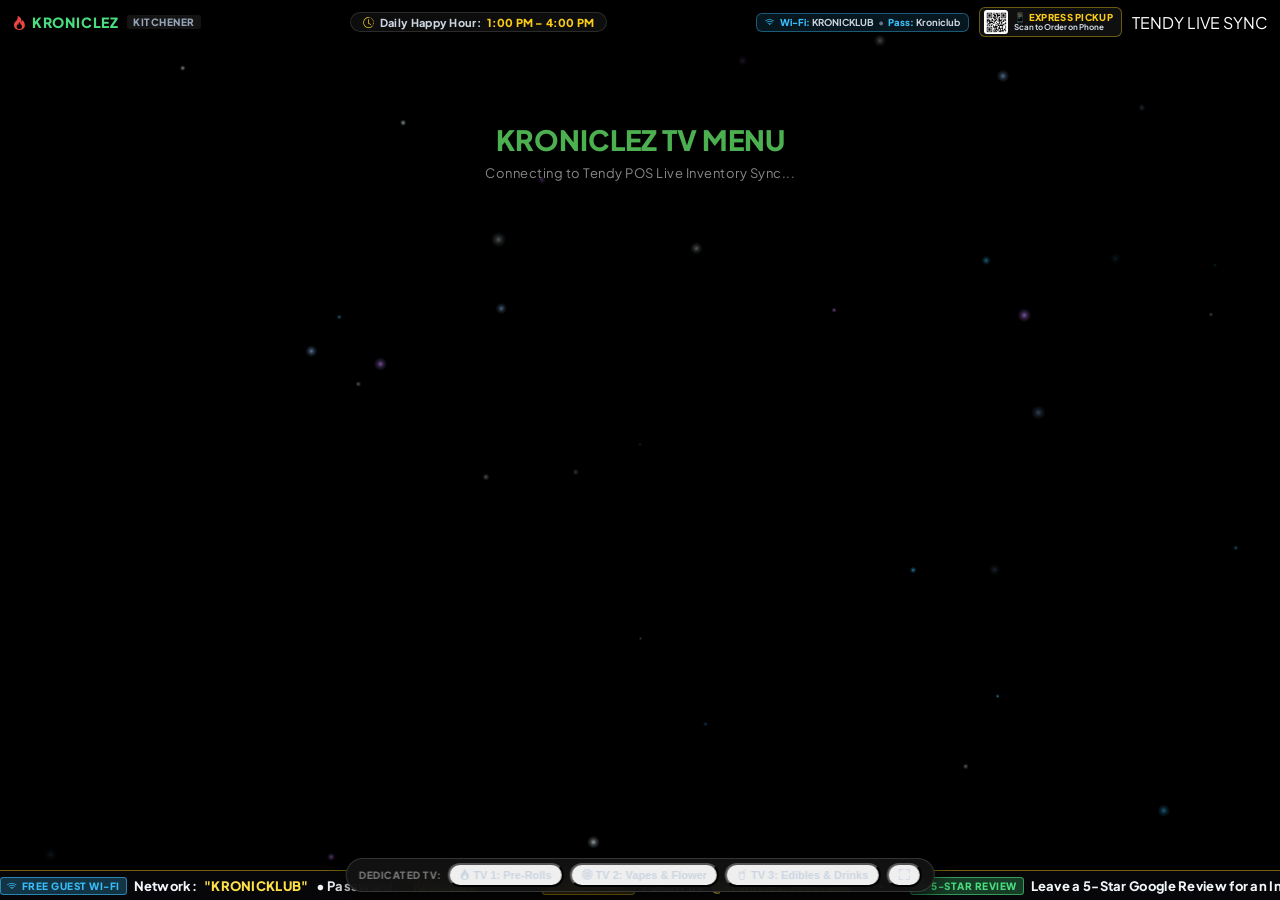
==== static/index.html @ ce606f5e "Revert "Remove continuous live footer ticker from all TV menus and adjust body padding" This reverts" ====
<!DOCTYPE html>
<html lang="en">
<head>
    <meta charset="UTF-8">
    <meta name="viewport" content="width=device-width, initial-scale=1.0, maximum-scale=1.0, user-scalable=no">
    <title>Kroniclez Live Digital TV Menu Board</title>
    
    <!-- High Performance Google Fonts -->
    <link rel="preconnect" href="https://fonts.googleapis.com">
    <link rel="preconnect" href="https://fonts.gstatic.com" crossorigin>
    <link href="https://fonts.googleapis.com/css2?family=Plus+Jakarta+Sans:wght@500;600;700;800;900&family=JetBrains+Mono:wght@600;700;800&display=swap" rel="stylesheet">
    <link href="https://cdn.jsdelivr.net/npm/bootstrap-icons@1.13.1/font/bootstrap-icons.min.css" rel="stylesheet">
    
    <link rel="stylesheet" href="/static/tv_menu.css?v=50">
</head>
<body>
    <!-- Ambient Luxury Floating Particles Canvas Background -->
    <canvas id="ambientCanvas" class="ambient-canvas"></canvas>

    <!-- TV Top Header Bar (Branding, Dynamic Happy Hour, QR Code, Sync Status) -->
    <header class="tv-top-header">
        <div class="brand-block">
            <div class="brand-title"><i class="bi bi-fire" style="color:#ef4444;"></i> KRONICLEZ</div>
            <div class="brand-loc">KITCHENER</div>
        </div>

        <!-- Dynamic Happy Hour Banner -->
        <div id="happyHourBanner" class="happy-hour-pill idle">
            <i class="bi bi-clock-history" style="color:#facc15;"></i> Daily Happy Hour: <strong>1:00 PM – 4:00 PM</strong>
        </div>

        <div class="header-right-deck">
            <!-- Free Store Wi-Fi Pill -->
            <div class="wifi-pill" title="Guest Wi-Fi: KRONICKLUB | Pass: Kroniclub">
                <i class="bi bi-wifi" style="color:#38bdf8;"></i>
                <span><strong>Wi-Fi:</strong> KRONICKLUB <span style="color:#64748b; margin: 0 2px;">•</span> <strong>Pass:</strong> Kroniclub</span>
            </div>

            <!-- Express Pickup Mobile QR Code -->
            <div class="qr-header-card">
                <img src="/static/qr_code.svg" class="qr-img" alt="Scan to Order">
                <div class="qr-text">
                    <span class="qr-title">📱 EXPRESS PICKUP</span>
                    <span class="qr-sub">Scan to Order on Phone</span>
                </div>
            </div>

            <!-- TV Live Sync Status -->
            <div class="tv-sync-status" style="position:static;">
                <span class="pulse-dot"></span>
                <span id="tv-sync-time">TENDY LIVE SYNC</span>
            </div>
        </div>
    </header>

    <!-- Main Dynamic TV Menu Mount -->
    <main id="menuMount">
        <div style="text-align: center; padding: 80px 20px; color: #888; font-family: 'Plus Jakarta Sans', sans-serif;">
            <div style="font-size: 28px; font-weight: 800; color: #4CAF50; margin-bottom: 8px;">KRONICLEZ TV MENU</div>
            <div style="font-size: 13px; letter-spacing: 0.5px;">Connecting to Tendy POS Live Inventory Sync...</div>
        </div>
    </main>

    <!-- Floating TV Navigation Dock (Auto-hides on idle) -->
    <nav id="floatingNav" class="tv-floating-nav">
        <span style="font-size: 10px; font-weight: 900; color: #777; letter-spacing: 0.5px;">DEDICATED TV:</span>
        <button type="button" id="nav-btn-screen1" class="nav-link-btn" onclick="switchScreen(1)">
            <i class="bi bi-fire"></i> TV 1: Pre-Rolls
        </button>
        <button type="button" id="nav-btn-screen2" class="nav-link-btn" onclick="switchScreen(2)">
            <i class="bi bi-flower1"></i> TV 2: Vapes & Flower
        </button>
        <button type="button" id="nav-btn-screen3" class="nav-link-btn" onclick="switchScreen(3)">
            <i class="bi bi-cup-straw"></i> TV 3: Edibles & Drinks
        </button>
        <button type="button" class="nav-link-btn" onclick="toggleFullscreen()" title="Toggle Fullscreen (F)">
            <i class="bi bi-fullscreen"></i>
        </button>
    </nav>

    <!-- Continuous Live Footer Ticker -->
    <footer class="tv-ticker-bar">
        <div class="ticker-track">
            <div class="ticker-content">
                <span class="ticker-item"><span class="ticker-badge cyan"><i class="bi bi-wifi"></i> FREE GUEST WI-FI</span> Network: <strong>"KRONICKLUB"</strong> • Password: <strong>"Kroniclub"</strong></span>
                <span class="ticker-dot">✦</span>
                <span class="ticker-item"><span class="ticker-badge gold"><i class="bi bi-instagram"></i> INSTAGRAM</span> Follow us <strong>@kroniclez.seabrook</strong></span>
                <span class="ticker-dot">✦</span>
                <span class="ticker-item"><span class="ticker-badge green"><i class="bi bi-star-fill"></i> 5-STAR REVIEW</span> Leave a 5-Star Google Review for an Instant Discount!</span>
                <span class="ticker-dot">✦</span>
                <span class="ticker-item"><span class="ticker-badge red"><i class="bi bi-fire"></i> FEATURED DEALS</span> Check out today's ⭐ FEATURED specials on screen!</span>
                <span class="ticker-dot">✦</span>
                <span class="ticker-item"><span class="ticker-badge cyan"><i class="bi bi-receipt"></i> TAX NOTICE</span> All displayed menu prices exclude applicable taxes (HST)</span>
                <span class="ticker-dot">✦</span>
                <span class="ticker-item"><span class="ticker-badge purple"><i class="bi bi-clock-history"></i> HAPPY HOUR</span> Daily Promotions active from 1:00 PM – 4:00 PM</span>
                <span class="ticker-dot">✦</span>
                <span class="ticker-item"><span class="ticker-badge yellow"><i class="bi bi-chat-quote-fill"></i> BUDTENDER TIP</span> Ask your Budtender for personalized recommendations!</span>
                <span class="ticker-dot">✦</span>
                <span class="ticker-item"><span class="ticker-badge gray"><i class="bi bi-shield-check"></i> 19+ ONLY</span> Valid Government Photo ID required</span>
                <span class="ticker-dot">✦</span>
            </div>
            <div class="ticker-content" aria-hidden="true">
                <span class="ticker-item"><span class="ticker-badge cyan"><i class="bi bi-wifi"></i> FREE GUEST WI-FI</span> Network: <strong>"KRONICKLUB"</strong> • Password: <strong>"Kroniclub"</strong></span>
                <span class="ticker-dot">✦</span>
                <span class="ticker-item"><span class="ticker-badge gold"><i class="bi bi-instagram"></i> INSTAGRAM</span> Follow us <strong>@kroniclez.seabrook</strong></span>
                <span class="ticker-dot">✦</span>
                <span class="ticker-item"><span class="ticker-badge green"><i class="bi bi-star-fill"></i> 5-STAR REVIEW</span> Leave a 5-Star Google Review for an Instant Discount!</span>
                <span class="ticker-dot">✦</span>
                <span class="ticker-item"><span class="ticker-badge red"><i class="bi bi-fire"></i> FEATURED DEALS</span> Check out today's ⭐ FEATURED specials on screen!</span>
                <span class="ticker-dot">✦</span>
                <span class="ticker-item"><span class="ticker-badge cyan"><i class="bi bi-receipt"></i> TAX NOTICE</span> All displayed menu prices exclude applicable taxes (HST)</span>
                <span class="ticker-dot">✦</span>
                <span class="ticker-item"><span class="ticker-badge purple"><i class="bi bi-clock-history"></i> HAPPY HOUR</span> Daily Promotions active from 1:00 PM – 4:00 PM</span>
                <span class="ticker-dot">✦</span>
                <span class="ticker-item"><span class="ticker-badge yellow"><i class="bi bi-chat-quote-fill"></i> BUDTENDER TIP</span> Ask your Budtender for personalized recommendations!</span>
                <span class="ticker-dot">✦</span>
                <span class="ticker-item"><span class="ticker-badge gray"><i class="bi bi-shield-check"></i> 19+ ONLY</span> Valid Government Photo ID required</span>
                <span class="ticker-dot">✦</span>
            </div>
        </div>
    </footer>

    <!-- Client Script -->
    <script src="/static/tv_menu.js?v=51"></script>
</body>
</html>
---- static/tv_menu.css ----
* {
    margin: 0;
    padding: 0;
    box-sizing: border-box;
    user-select: none;
    -webkit-user-select: none;
}

html {
    background: #000000;
    font-size: 16px;
    height: 100%;
}

body {
    background: #000000;
    color: #ffffff;
    font-family: 'Plus Jakarta Sans', -apple-system, BlinkMacSystemFont, 'Segoe UI', Roboto, sans-serif;
    width: 100vw;
    min-height: 100vh;
    padding: 6px 8px 36px 8px;
    display: flex;
    flex-direction: column;
}

/* Ambient Particle Background Canvas */
.ambient-canvas {
    position: fixed;
    top: 0;
    left: 0;
    width: 100vw;
    height: 100vh;
    z-index: 0;
    pointer-events: none;
    opacity: 0.9;
}

.tv-top-header,
#menuMount,
.tv-floating-nav,
.tv-ticker-bar {
    position: relative;
    z-index: 1;
}

#menuMount {
    width: 100%;
    flex: 1;
    display: flex;
    flex-direction: column;
}

/* ========================================================================== */
/* TOP HEADER BAR (BRANDING, HAPPY HOUR BANNER, QR CODE & LIVE SYNC)         */
/* ========================================================================== */

.tv-top-header {
    display: flex;
    align-items: center;
    justify-content: space-between;
    padding: 1px 4px 5px 4px;
    width: 100%;
    min-height: 32px;
}

.brand-block {
    display: flex;
    align-items: center;
    gap: 8px;
}

.brand-title {
    font-size: 14px;
    font-weight: 900;
    letter-spacing: 0.8px;
    color: #4ade80;
    text-transform: uppercase;
    display: flex;
    align-items: center;
    gap: 5px;
}

.brand-loc {
    font-size: 10px;
    font-weight: 800;
    color: #94a3b8;
    background: rgba(255, 255, 255, 0.08);
    padding: 1px 6px;
    border-radius: 3px;
    letter-spacing: 0.5px;
}

/* Dynamic Happy Hour Banner */
.happy-hour-pill {
    display: inline-flex;
    align-items: center;
    gap: 6px;
    padding: 2.5px 12px;
    border-radius: 999px;
    font-size: 11px;
    font-weight: 750;
    letter-spacing: 0.3px;
    transition: all 0.3s ease;
}

.happy-hour-pill.active {
    background: linear-gradient(135deg, rgba(239, 68, 68, 0.3), rgba(220, 38, 38, 0.15));
    border: 1px solid rgba(239, 68, 68, 0.7);
    color: #ffffff;
    box-shadow: 0 0 12px rgba(239, 68, 68, 0.4);
    animation: happy-hour-glow 2s ease-in-out infinite;
}

.happy-hour-pill.active strong {
    color: #fca5a5;
    font-weight: 900;
}

.happy-hour-pill.idle {
    background: rgba(255, 255, 255, 0.05);
    border: 1px solid rgba(255, 255, 255, 0.12);
    color: #cbd5e1;
}

.happy-hour-pill.idle strong {
    color: #facc15;
    font-weight: 800;
}

@keyframes happy-hour-glow {
    0%, 100% {
        box-shadow: 0 0 8px rgba(239, 68, 68, 0.4);
    }
    50% {
        box-shadow: 0 0 16px rgba(239, 68, 68, 0.8);
    }
}

.header-right-deck {
    display: flex;
    align-items: center;
    gap: 10px;
}

/* Express Pickup QR Card */
.qr-header-card {
    display: inline-flex;
    align-items: center;
    gap: 6px;
    background: rgba(255, 255, 255, 0.06);
    border: 1px solid rgba(250, 204, 21, 0.4);
    padding: 2px 8px 2px 4px;
    border-radius: 6px;
    box-shadow: 0 0 8px rgba(0, 0, 0, 0.5);
}

.qr-img {
    width: 24px;
    height: 24px;
    background: #ffffff;
    padding: 1.5px;
    border-radius: 3px;
    display: block;
}

.qr-text {
    display: flex;
    flex-direction: column;
    line-height: 1.05;
}

.qr-title {
    font-size: 9.5px;
    font-weight: 900;
    color: #facc15;
    letter-spacing: 0.3px;
}

.qr-sub {
    font-size: 8px;
    font-weight: 700;
    color: #cbd5e1;
}

/* Guest Wi-Fi Pill */
.wifi-pill {
    display: inline-flex;
    align-items: center;
    gap: 5px;
    background: rgba(56, 189, 248, 0.12);
    border: 1px solid rgba(56, 189, 248, 0.4);
    padding: 2.5px 8px;
    border-radius: 6px;
    font-size: 9.5px;
    color: #cbd5e1;
    font-weight: 700;
}

.wifi-pill strong {
    color: #38bdf8;
    font-weight: 850;
}

/* ========================================================================== */
/* SCREEN CONTAINERS & GRID LAYOUTS                                           */
/* ========================================================================== */

/* Screen 1 (Pre-Rolls & Infused): 4 Balanced Columns */
.container-prerolls {
    display: grid;
    grid-template-columns: 1fr 1fr 1fr 1.22fr;
    gap: 8px;
    width: 100%;
    align-items: start;
}

/* Screen 2 (Flower & Vapes): 4 Balanced Columns */
.container-vapes-flower {
    display: grid;
    grid-template-columns: 1fr 1fr 1fr 1fr;
    gap: 8px;
    width: 100%;
    align-items: start;
}

/* Screen 3 (Soft Chews, Drinks & Concentrates): 3 Deck Columns */
.container-softchews {
    display: grid;
    grid-template-columns: 1fr 1.05fr 1.05fr;
    gap: 8px;
    width: 100%;
    align-items: start;
}

.column-deck {
    display: flex;
    flex-direction: column;
    gap: 8px;
    min-width: 0;
}

/* ========================================================================== */
/* PANELS & CARDS                                                             */
/* ========================================================================== */

/* Standard Panels (TV Screens 1 & 2) */
.panel {
    background: #141414;
    border-radius: 6px;
    padding: 4px 6px;
    box-shadow: 0 4px 16px rgba(0, 0, 0, 0.7);
    border: 1px solid rgba(255, 255, 255, 0.08);
}

/* Soft Cards (TV Screen 3) */
.soft-card {
    background: #0d1217;
    border: 1px solid #1c2a36;
    border-radius: 6px;
    padding: 4px 6px;
    box-shadow: 0 2px 10px rgba(0, 0, 0, 0.5);
    width: 100%;
}

.card-head-title {
    text-align: center;
    font-size: 16px;
    line-height: 1.1;
    font-weight: 900;
    text-transform: uppercase;
    margin-bottom: 1px;
    letter-spacing: 0.5px;
}

.card-head-sub {
    text-align: center;
    color: #a0a0a0;
    font-size: 8.5px;
    line-height: 1;
    font-weight: 800;
    letter-spacing: 0.5px;
    margin-bottom: 2px;
    text-transform: uppercase;
}

.card-gold .card-head-title { color: #facc15; }
.card-cyan .card-head-title { color: #38bdf8; }
.card-purple .card-head-title { color: #c084fc; }
.card-pink .card-head-title { color: #f472b6; }
.card-orange .card-head-title { color: #fb923c; }

/* Category Headings for Screens 1 & 2 */
.title {
    font-size: 16px;
    font-weight: 900;
    text-align: center;
    padding-bottom: 2px;
    margin-bottom: 2px;
    border-bottom: 1px solid #333333;
    letter-spacing: 0.5px;
    text-transform: uppercase;
}

.title-count {
    display: inline-block;
    font-size: 0.88em;
    font-weight: 800;
    margin-left: 2px;
    opacity: 0.9;
}

.indica { color: #4ade80; }
.hybrid { color: #facc15; }
.sativa { color: #f87171; }
.infused { color: #38bdf8; }
.vapes510 { color: #60a5fa; }
.disposable { color: #f472b6; }
.milled { color: #a3e635; }
.beverages { color: #38bdf8; }
.edibles { color: #fb7185; }
.concentrates { color: #fbbf24; }

/* Subheadings */
.subhead {
    font-size: 11px;
    margin: 2.5px 0 1px;
    padding-bottom: 1px;
    border-bottom: 1px solid #3a3a3a;
    font-weight: 800;
    text-transform: uppercase;
    letter-spacing: 0.4px;
    display: flex;
    align-items: center;
    justify-content: space-between;
}

/* ========================================================================== */
/* TABLE HEADERS & ROWS (FULL WRAP TEXT — NO TRUNCATION)                      */
/* ========================================================================== */

.table-header {
    display: grid;
    grid-template-columns: minmax(0, 1fr) 52px 64px;
    column-gap: 3px;
    margin: 1px 0;
    padding-bottom: 1px;
    border-bottom: 1px solid #383838;
    font-size: 9px;
    font-weight: 800;
    text-transform: uppercase;
    letter-spacing: 0.4px;
}

.table-header-soft {
    display: grid;
    grid-template-columns: minmax(0, 1fr) 50px 40px 36px 64px;
    column-gap: 3px;
    align-items: center;
    font-size: 9px;
    font-weight: 900;
    text-transform: uppercase;
    padding-bottom: 2px;
    margin-bottom: 1px;
    border-bottom: 1px solid rgba(255, 255, 255, 0.18);
}

.card-gold .table-header-soft { color: #facc15; }
.card-cyan .table-header-soft { color: #38bdf8; }
.card-purple .table-header-soft { color: #c084fc; }
.card-pink .table-header-soft { color: #f472b6; }
.card-orange .table-header-soft { color: #fb923c; }

.h-name { color: #ffffff; text-align: left; }
.h-thc { color: #4ade80; text-align: right; }
.h-price { color: #facc15; text-align: right; }

/* Standard Product Row (Screens 1 & 2) */
.p-row {
    display: grid;
    grid-template-columns: minmax(0, 1fr) 52px 64px;
    column-gap: 3px;
    align-items: center;
    padding: 1.2px 0;
    min-height: 0;
    height: auto;
    border-bottom: 1px solid rgba(255, 255, 255, 0.06);
}

.p-row:last-child {
    border-bottom: none;
}

/* Full text wrap for product names */
.p-name {
    min-width: 0;
    white-space: normal !important;
    word-break: break-word !important;
    overflow-wrap: break-word !important;
    font-size: 12px;
    font-weight: 700;
    padding-right: 3px;
    color: #ffffff;
    line-height: 1.15;
}

.p-thc {
    text-align: right;
    color: #4ade80;
    font-family: 'JetBrains Mono', monospace;
}

/* Screen 1 Enhanced Typography & Visibility (Pre-Rolls) */
.container-prerolls {
    display: grid;
    grid-template-columns: 1fr 1fr 1fr 1.25fr;
    gap: 8px;
    width: 100%;
}
.container-prerolls .p-row {
    display: grid;
    grid-template-columns: minmax(0, 1fr) 58px 70px;
    column-gap: 4px;
    align-items: center;
    padding: 2.4px 0;
    border-bottom: 1px solid rgba(255, 255, 255, 0.08);
}
.container-prerolls .p-name {
    font-size: 14.5px;
    font-weight: 750;
    line-height: 1.22;
    padding-right: 4px;
}
.container-prerolls .p-thc {
    font-size: 14.5px;
    font-weight: 800;
}
.container-prerolls .p-price .regular {
    font-size: 15.5px;
    font-weight: 900;
}
.container-prerolls .p-price .sale {
    font-size: 16px;
    font-weight: 900;
}
.container-prerolls .p-price .old {
    font-size: 10.5px;
    font-weight: 700;
}
.container-prerolls .title {
    font-size: 19px;
    font-weight: 900;
    padding-bottom: 4px;
    margin-bottom: 4px;
    letter-spacing: 0.5px;
}
.container-prerolls .subhead {
    font-size: 12.5px;
    font-weight: 800;
    margin: 4px 0 2px;
    padding-bottom: 2px;
}
.container-prerolls .table-header {
    display: grid;
    grid-template-columns: minmax(0, 1fr) 58px 70px;
    column-gap: 4px;
    font-size: 10.5px;
    font-weight: 800;
    margin: 2px 0;
    padding-bottom: 2px;
}
.container-prerolls .panel {
    padding: 6px 8px;
    border-radius: 8px;
}

/* Screen 2 Targeted Micro-Adjustment (Indica & Hybrid Flower Column Fit) */
.container-vapes-flower .p-row {
    padding: 0.7px 0;
}
.container-vapes-flower .p-name {
    font-size: 11.5px;
    line-height: 1.1;
}
.container-vapes-flower .p-thc {
    font-size: 11.5px;
}
.container-vapes-flower .subhead {
    font-size: 10px;
    margin: 1.5px 0 0.5px;
    padding-bottom: 0.5px;
}
.container-vapes-flower .title {
    font-size: 15px;
    padding-bottom: 1.5px;
    margin-bottom: 1.5px;
}
.container-vapes-flower .table-header {
    font-size: 8.5px;
    margin: 0.5px 0;
    padding-bottom: 0.5px;
}
.container-vapes-flower .panel {
    padding: 3px 5px;
}

/* Soft Chews Product Row (Screen 3) */
.soft-row {
    display: grid;
    grid-template-columns: minmax(0, 1fr) 48px 40px 36px 60px;
    column-gap: 3px;
    align-items: center;
    padding: 1.2px 1px;
    border-bottom: 1px solid rgba(255, 255, 255, 0.06);
    font-size: 11.5px;
}

.soft-row:last-child {
    border-bottom: none;
}
.soft-row:nth-child(even) { background: rgba(255, 255, 255, 0.02); }

/* Full text wrap for soft product names */
.soft-name {
    color: #ffffff;
    font-weight: 700;
    font-size: 11.5px;
    line-height: 1.12;
    padding-right: 3px;
}

.soft-meta {
    text-align: center;
    font-size: 8.5px;
    font-weight: 800;
    white-space: nowrap;
}
.meta-indica { color: #4ade80 !important; }
.meta-hybrid { color: #facc15 !important; }
.meta-sativa { color: #f87171 !important; }

.soft-thc {
    text-align: center;
    color: #4ade80;
    font-weight: 800;
    font-size: 11.5px;
    font-family: 'JetBrains Mono', monospace;
    white-space: nowrap;
}

.soft-cbd {
    text-align: center;
    color: #cbd5e1;
    font-size: 10px;
    font-weight: 700;
    font-family: 'JetBrains Mono', monospace;
    white-space: nowrap;
}

.badge-cbn {
    font-size: 7px;
    font-weight: 800;
    padding: 0.5px 3px;
    border-radius: 2.5px;
    margin-left: 3px;
    background: rgba(147, 51, 234, 0.25);
    color: #c084fc;
    border: 1px solid rgba(147, 51, 234, 0.5);
    display: inline-block;
    vertical-align: middle;
}
.badge-cbg {
    font-size: 7px;
    font-weight: 800;
    padding: 0.5px 3px;
    border-radius: 2.5px;
    margin-left: 3px;
    background: rgba(14, 165, 233, 0.25);
    color: #38bdf8;
    border: 1px solid rgba(14, 165, 233, 0.5);
    display: inline-block;
    vertical-align: middle;
}
.badge-cbd {
    font-size: 7px;
    font-weight: 800;
    padding: 0.5px 3px;
    border-radius: 2.5px;
    margin-left: 3px;
    background: rgba(34, 197, 94, 0.25);
    color: #4ade80;
    border: 1px solid rgba(34, 197, 94, 0.5);
    display: inline-block;
    vertical-align: middle;
}
.badge-balance {
    font-size: 7px;
    font-weight: 800;
    padding: 0.5px 3px;
    border-radius: 2.5px;
    margin-left: 3px;
    background: rgba(234, 179, 8, 0.25);
    color: #facc15;
    border: 1px solid rgba(234, 179, 8, 0.5);
    display: inline-block;
    vertical-align: middle;
}

/* Multi-Pack & Bulk Size Micro-Badges */
.badge-size {
    font-size: 7.5px;
    font-weight: 850;
    padding: 1px 4px;
    border-radius: 3px;
    margin-left: 4px;
    display: inline-block;
    vertical-align: middle;
    letter-spacing: 0.3px;
    text-transform: uppercase;
}

.size-10pk {
    background: rgba(56, 189, 248, 0.22);
    color: #38bdf8;
    border: 1px solid rgba(56, 189, 248, 0.5);
}

.size-5pk {
    background: rgba(168, 85, 247, 0.22);
    color: #c084fc;
    border: 1px solid rgba(168, 85, 247, 0.5);
}

.size-2pk {
    background: rgba(148, 163, 184, 0.2);
    color: #cbd5e1;
    border: 1px solid rgba(148, 163, 184, 0.45);
}

.size-oz {
    background: rgba(234, 179, 8, 0.25);
    color: #facc15;
    border: 1px solid rgba(234, 179, 8, 0.6);
    font-weight: 900;
}

.size-halfoz {
    background: rgba(34, 197, 94, 0.22);
    color: #4ade80;
    border: 1px solid rgba(34, 197, 94, 0.55);
    font-weight: 900;
}

.size-multipk {
    background: rgba(59, 130, 246, 0.2);
    color: #60a5fa;
    border: 1px solid rgba(59, 130, 246, 0.5);
}

.badge-staff-pick {
    font-size: 8px;
    font-weight: 900;
    padding: 1px 4.5px;
    border-radius: 3px;
    margin-left: 4px;
    background: linear-gradient(135deg, #facc15, #eab308);
    color: #000000;
    letter-spacing: 0.3px;
    display: inline-block;
    vertical-align: middle;
    box-shadow: 0 0 6px rgba(250, 204, 21, 0.4);
}

.badge-low-stock {
    font-size: 7.5px;
    font-weight: 850;
    padding: 1px 4px;
    border-radius: 3px;
    margin-left: 4px;
    background: rgba(245, 158, 11, 0.22);
    color: #fbbf24;
    border: 1px solid rgba(245, 158, 11, 0.5);
    display: inline-block;
    vertical-align: middle;
}

/* Crimson Row Tint & Neon Red Accent Bar for Featured Items */
.p-row.row-featured, .soft-row.row-featured {
    background: linear-gradient(90deg, rgba(239, 68, 68, 0.20) 0%, rgba(185, 28, 28, 0.05) 100%) !important;
    border-left: 3.5px solid #ef4444 !important;
    border-radius: 3px;
    padding-left: 4px !important;
    margin: 1px 0;
    box-shadow: 0 0 10px rgba(239, 68, 68, 0.18);
}

.p-row.row-featured .p-name, 
.soft-row.row-featured .p-name,
.container-prerolls .p-row.row-featured .p-name {
    font-weight: 850 !important;
    color: #ffffff !important;
    text-shadow: 0 0 6px rgba(239, 68, 68, 0.35);
    letter-spacing: -0.1px;
}

.p-row.row-featured .p-thc,
.soft-row.row-featured .p-thc {
    font-weight: 850 !important;
    color: #fca5a5 !important;
}

.p-row.row-featured .p-price .sale,
.p-row.row-featured .p-price .regular {
    font-weight: 900 !important;
}

/* Gold Row Tint & Solid Gold Accent Bar for Staff Pick Items */
.p-row.row-staff-pick, .soft-row.row-staff-pick {
    background: linear-gradient(90deg, rgba(234, 179, 8, 0.20) 0%, rgba(202, 138, 4, 0.05) 100%) !important;
    border-left: 3.5px solid #eab308 !important;
    border-radius: 3px;
    padding-left: 4px !important;
    margin: 1px 0;
    box-shadow: 0 0 10px rgba(234, 179, 8, 0.20);
}

.p-row.row-staff-pick .p-name, 
.soft-row.row-staff-pick .p-name,
.container-prerolls .p-row.row-staff-pick .p-name {
    font-weight: 850 !important;
    color: #ffffff !important;
    text-shadow: 0 0 6px rgba(250, 204, 21, 0.35);
    letter-spacing: -0.1px;
}

.p-row.row-staff-pick .p-thc,
.soft-row.row-staff-pick .p-thc {
    font-weight: 850 !important;
    color: #fde047 !important;
}

.p-row.row-staff-pick .p-price .regular,
.p-row.row-staff-pick .p-price .sale {
    font-weight: 900 !important;
    color: #fde047 !important;
}

/* Amber / Gold Row Tint & Accent Bar for Limited Stock Items (Only Few Left) */
.p-row.row-low-stock, .soft-row.row-low-stock {
    background: linear-gradient(90deg, rgba(245, 158, 11, 0.18) 0%, rgba(217, 119, 6, 0.04) 100%) !important;
    border-left: 3.5px solid #f59e0b !important;
    border-radius: 3px;
    padding-left: 4px !important;
    margin: 1px 0;
    box-shadow: 0 0 10px rgba(245, 158, 11, 0.16);
}

.p-row.row-low-stock .p-name, 
.soft-row.row-low-stock .p-name,
.container-prerolls .p-row.row-low-stock .p-name {
    font-weight: 850 !important;
    color: #ffffff !important;
    text-shadow: 0 0 6px rgba(245, 158, 11, 0.35);
    letter-spacing: -0.1px;
}

.p-row.row-low-stock .p-thc,
.soft-row.row-low-stock .p-thc {
    font-weight: 850 !important;
    color: #fde047 !important;
}

.p-row.row-low-stock .p-price .regular,
.p-row.row-low-stock .p-price .sale {
    font-weight: 900 !important;
    color: #fde047 !important;
}

/* Price Styling */
.p-price {
    display: flex;
    flex-direction: column;
    align-items: flex-end;
    justify-content: center;
    line-height: 1;
    white-space: nowrap;
    text-align: right;
}

.p-price .regular {
    color: #facc15;
    font-size: 14.5px;
    font-weight: 900;
    font-family: 'JetBrains Mono', monospace;
}

.p-price .sale {
    color: #ef4444;
    font-size: 15px;
    font-weight: 900;
    font-family: 'JetBrains Mono', monospace;
    line-height: 1.1;
}

.p-price .old {
    color: #facc15;
    font-size: 9.5px;
    font-weight: 700;
    text-decoration: line-through;
    margin-top: 1px;
    font-family: 'JetBrains Mono', monospace;
    opacity: 0.8;
}

/* Strain Badges */
.badge-strain {
    font-size: 8px;
    font-weight: 800;
    padding: 1px 3.5px;
    border-radius: 3px;
    margin-right: 3px;
    text-transform: uppercase;
    display: inline-block;
}
.b-indica { background: rgba(74, 222, 128, 0.2); color: #4ade80; border: 1px solid rgba(74, 222, 128, 0.5); }
.b-hybrid { background: rgba(250, 204, 21, 0.2); color: #facc15; border: 1px solid rgba(250, 204, 21, 0.5); }
.b-sativa { background: rgba(248, 113, 113, 0.2); color: #f87171; border: 1px solid rgba(248, 113, 113, 0.5); }

.badge-featured {
    font-size: 8px;
    font-weight: 900;
    padding: 1px 4px;
    border-radius: 3px;
    margin-left: 4px;
    text-transform: uppercase;
    display: inline-block;
    background: linear-gradient(135deg, #ef4444, #b91c1c);
    color: #ffffff;
    letter-spacing: 0.4px;
    box-shadow: 0 0 6px rgba(239, 68, 68, 0.4);
    vertical-align: middle;
}

/* ========================================================================== */
/* FLOATING CONTROLS & STATUS                                                 */
/* ========================================================================== */

.tv-floating-nav {
    position: fixed;
    bottom: 8px;
    left: 50%;
    transform: translateX(-50%);
    background: rgba(18, 18, 18, 0.95);
    border: 1px solid rgba(255, 255, 255, 0.15);
    border-radius: 999px;
    padding: 4px 12px;
    display: flex;
    align-items: center;
    gap: 6px;
    box-shadow: 0 8px 24px rgba(0, 0, 0, 0.8);
    z-index: 9999;
    backdrop-filter: blur(10px);
    transition: opacity 0.3s ease, transform 0.3s ease;
}

.tv-floating-nav.hidden {
    opacity: 0;
    pointer-events: none;
    transform: translate(-50%, 20px);
}

.nav-link-btn {
    color: #cbd5e1;
    font-size: 11px;
    font-weight: 700;
    text-decoration: none;
    padding: 4px 10px;
    border-radius: 999px;
    transition: all 0.2s ease;
}

.nav-link-btn:hover, .nav-link-btn.active {
    background: #3b82f6;
    color: #ffffff;
}

.nav-divider {
    width: 1px;
    height: 14px;
    background: rgba(255, 255, 255, 0.2);
}

.nav-fs-btn {
    background: none;
    border: none;
    color: #94a3b8;
    cursor: pointer;
    font-size: 11px;
    display: flex;
    align-items: center;
    padding: 3px 6px;
}

.nav-fs-btn:hover {
    color: #ffffff;
}

.tv-sync-pill {
    position: fixed;
    top: 6px;
    right: 8px;
    background: rgba(0, 0, 0, 0.85);
    border: 1px solid rgba(255, 255, 255, 0.1);
    border-radius: 999px;
    padding: 2px 8px;
    display: flex;
    align-items: center;
    gap: 5px;
    font-size: 9px;
    color: #94a3b8;
    font-weight: 700;
    z-index: 9998;
    pointer-events: none;
}

.sync-dot {
    width: 5px;
    height: 5px;
    border-radius: 50%;
    background: #22c55e;
    box-shadow: 0 0 8px #22c55e;
}

/* ========================================================================== */
/* CONTINUOUS LIVE FOOTER TICKER (60FPS HARDWARE-ACCELERATED)                 */
/* ========================================================================== */

.tv-ticker-bar {
    position: fixed;
    bottom: 0;
    left: 0;
    right: 0;
    height: 30px;
    background: rgba(8, 8, 10, 0.98);
    border-top: 1.5px solid rgba(250, 204, 21, 0.45);
    box-shadow: 0 -4px 20px rgba(0, 0, 0, 0.95);
    display: flex;
    align-items: center;
    overflow: hidden;
    z-index: 999;
    backdrop-filter: blur(12px);
    -webkit-backdrop-filter: blur(12px);
    contain: layout paint;
    transform: translateZ(0);
    -webkit-transform: translateZ(0);
}

.ticker-track {
    display: flex;
    width: max-content;
    will-change: transform;
    transform: translate3d(0, 0, 0);
    -webkit-transform: translate3d(0, 0, 0);
    backface-visibility: hidden;
    -webkit-backface-visibility: hidden;
    perspective: 1000px;
    -webkit-perspective: 1000px;
    animation: ticker-scroll 34s linear infinite;
    -webkit-animation: ticker-scroll 34s linear infinite;
}

.ticker-content {
    display: flex;
    align-items: center;
    white-space: nowrap;
    gap: 20px;
    padding-right: 20px;
}

@keyframes ticker-scroll {
    0% {
        transform: translate3d(0, 0, 0);
        -webkit-transform: translate3d(0, 0, 0);
    }
    100% {
        transform: translate3d(-50%, 0, 0);
        -webkit-transform: translate3d(-50%, 0, 0);
    }
}

@-webkit-keyframes ticker-scroll {
    0% {
        -webkit-transform: translate3d(0, 0, 0);
    }
    100% {
        -webkit-transform: translate3d(-50%, 0, 0);
    }
}

.ticker-item {
    font-size: 13px;
    font-weight: 750;
    color: #f1f5f9;
    display: inline-flex;
    align-items: center;
    gap: 7px;
    letter-spacing: 0.3px;
    -webkit-font-smoothing: antialiased;
    -moz-osx-font-smoothing: grayscale;
    text-rendering: optimizeLegibility;
}

.ticker-item strong {
    color: #fde047;
    font-weight: 900;
}

.ticker-dot {
    color: #facc15;
    font-size: 12px;
    margin: 0 4px;
}

.ticker-badge {
    font-size: 10px;
    font-weight: 900;
    padding: 2px 6px;
    border-radius: 3.5px;
    text-transform: uppercase;
    letter-spacing: 0.5px;
    display: inline-flex;
    align-items: center;
    gap: 4px;
}

.ticker-badge.gold {
    background: rgba(250, 204, 21, 0.25);
    color: #facc15;
    border: 1px solid rgba(250, 204, 21, 0.6);
}

.ticker-badge.green {
    background: rgba(74, 222, 128, 0.25);
    color: #4ade80;
    border: 1px solid rgba(74, 222, 128, 0.6);
}

.ticker-badge.red {
    background: rgba(239, 68, 68, 0.3);
    color: #f87171;
    border: 1px solid rgba(239, 68, 68, 0.6);
}

.ticker-badge.cyan {
    background: rgba(56, 189, 248, 0.25);
    color: #38bdf8;
    border: 1px solid rgba(56, 189, 248, 0.6);
}

.ticker-badge.purple {
    background: rgba(192, 132, 252, 0.25);
    color: #c084fc;
    border: 1px solid rgba(192, 132, 252, 0.6);
}

.ticker-badge.yellow {
    background: rgba(234, 179, 8, 0.25);
    color: #fbbf24;
    border: 1px solid rgba(234, 179, 8, 0.6);
}

.ticker-badge.gray {
    background: rgba(148, 163, 184, 0.25);
    color: #cbd5e1;
    border: 1px solid rgba(148, 163, 184, 0.6);
}
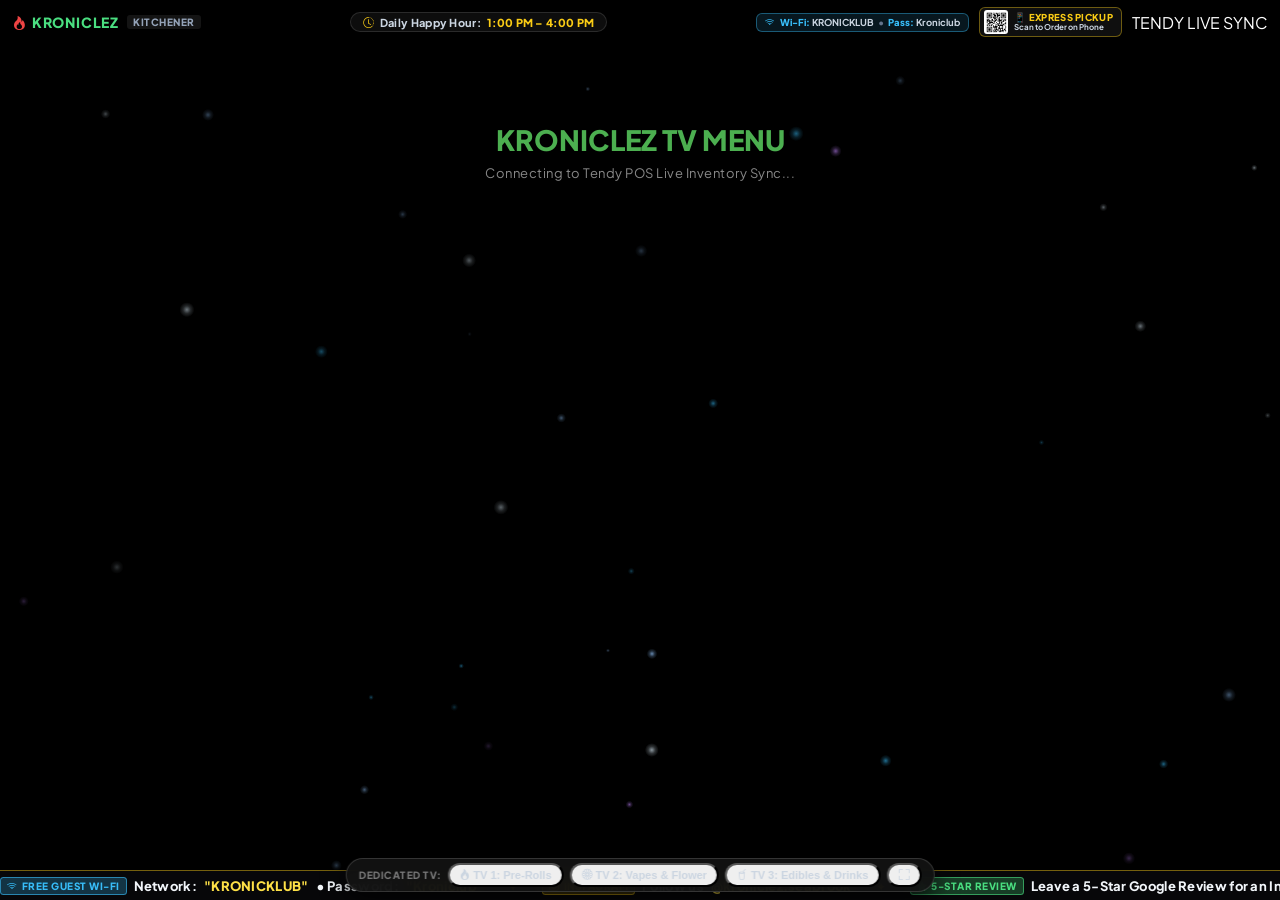
==== commit 503c0d1f: "Subtly reduce Pre-Rolls row padding and font size so all products fit cleanly on screen" ====
--- a/static/index.html
+++ b/static/index.html
@@ -11,7 +11,7 @@
     <link href="https://fonts.googleapis.com/css2?family=Plus+Jakarta+Sans:wght@500;600;700;800;900&family=JetBrains+Mono:wght@600;700;800&display=swap" rel="stylesheet">
     <link href="https://cdn.jsdelivr.net/npm/bootstrap-icons@1.13.1/font/bootstrap-icons.min.css" rel="stylesheet">
     
-    <link rel="stylesheet" href="/static/tv_menu.css?v=50">
+    <link rel="stylesheet" href="/static/tv_menu.css?v=52">
 </head>
 <body>
     <!-- Ambient Luxury Floating Particles Canvas Background -->
--- a/static/tv_menu.css
+++ b/static/tv_menu.css
@@ -418,59 +418,59 @@
 }
 .container-prerolls .p-row {
     display: grid;
-    grid-template-columns: minmax(0, 1fr) 58px 70px;
+    grid-template-columns: minmax(0, 1fr) 56px 68px;
     column-gap: 4px;
     align-items: center;
-    padding: 2.4px 0;
-    border-bottom: 1px solid rgba(255, 255, 255, 0.08);
+    padding: 1.2px 0;
+    border-bottom: 1px solid rgba(255, 255, 255, 0.07);
 }
 .container-prerolls .p-name {
+    font-size: 13.5px;
+    font-weight: 750;
+    line-height: 1.18;
+    padding-right: 4px;
+}
+.container-prerolls .p-thc {
+    font-size: 13.5px;
+    font-weight: 800;
+}
+.container-prerolls .p-price .regular {
     font-size: 14.5px;
-    font-weight: 750;
-    line-height: 1.22;
-    padding-right: 4px;
-}
-.container-prerolls .p-thc {
-    font-size: 14.5px;
-    font-weight: 800;
-}
-.container-prerolls .p-price .regular {
-    font-size: 15.5px;
     font-weight: 900;
 }
 .container-prerolls .p-price .sale {
-    font-size: 16px;
+    font-size: 15px;
     font-weight: 900;
 }
 .container-prerolls .p-price .old {
-    font-size: 10.5px;
+    font-size: 10px;
     font-weight: 700;
 }
 .container-prerolls .title {
-    font-size: 19px;
-    font-weight: 900;
-    padding-bottom: 4px;
-    margin-bottom: 4px;
+    font-size: 18px;
+    font-weight: 900;
+    padding-bottom: 3px;
+    margin-bottom: 3px;
     letter-spacing: 0.5px;
 }
 .container-prerolls .subhead {
-    font-size: 12.5px;
-    font-weight: 800;
-    margin: 4px 0 2px;
-    padding-bottom: 2px;
+    font-size: 12px;
+    font-weight: 800;
+    margin: 3px 0 1.5px;
+    padding-bottom: 1.5px;
 }
 .container-prerolls .table-header {
     display: grid;
-    grid-template-columns: minmax(0, 1fr) 58px 70px;
+    grid-template-columns: minmax(0, 1fr) 56px 68px;
     column-gap: 4px;
-    font-size: 10.5px;
-    font-weight: 800;
-    margin: 2px 0;
-    padding-bottom: 2px;
+    font-size: 10px;
+    font-weight: 800;
+    margin: 1.5px 0;
+    padding-bottom: 1.5px;
 }
 .container-prerolls .panel {
-    padding: 6px 8px;
-    border-radius: 8px;
+    padding: 4px 7px;
+    border-radius: 7px;
 }
 
 /* Screen 2 Targeted Micro-Adjustment (Indica & Hybrid Flower Column Fit) */
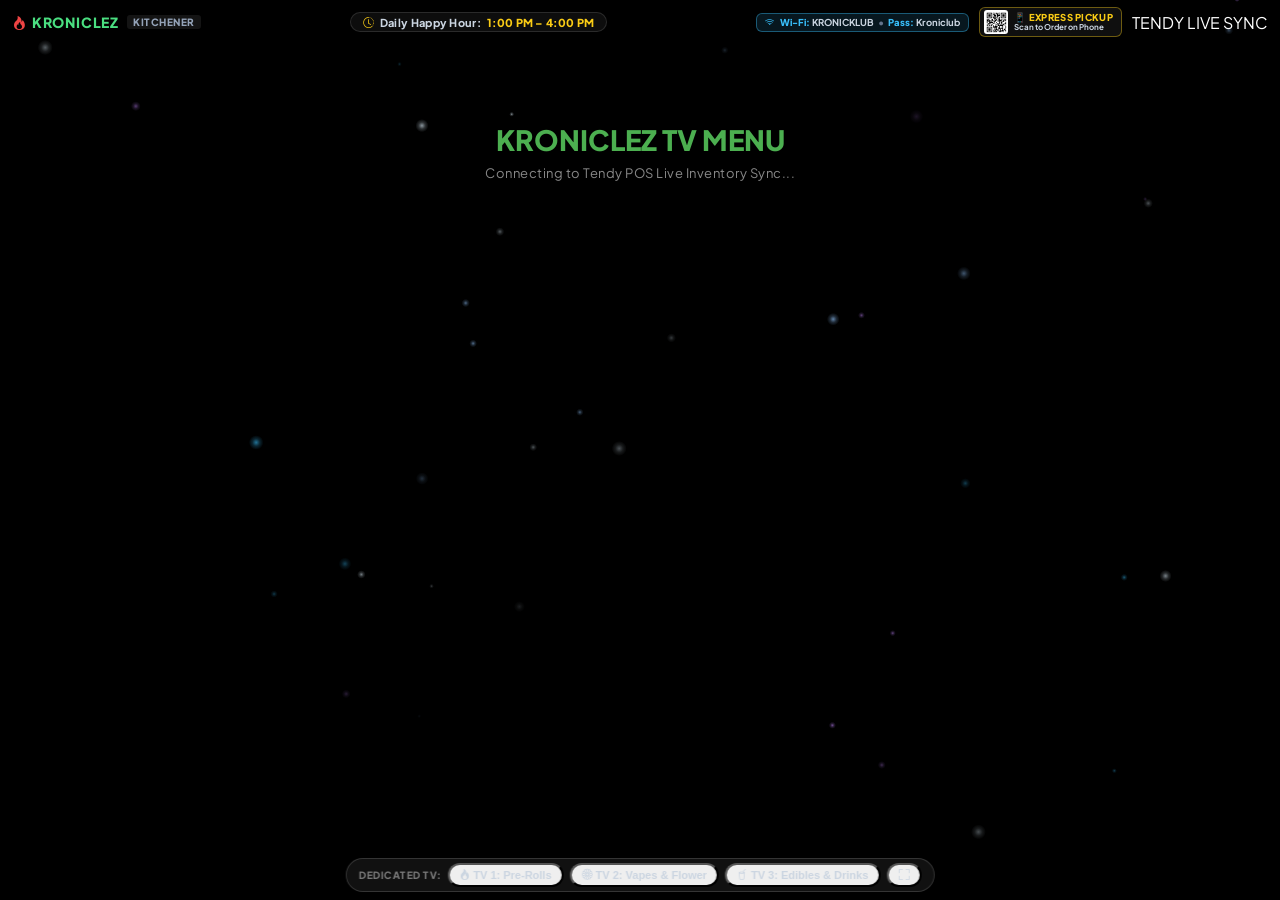
==== commit 734a9f8e: "Remove bottom footer ticker from all TV menus and apply 14px Pre-Rolls typography" ====
--- a/static/index.html
+++ b/static/index.html
@@ -78,49 +78,7 @@
         </button>
     </nav>
 
-    <!-- Continuous Live Footer Ticker -->
-    <footer class="tv-ticker-bar">
-        <div class="ticker-track">
-            <div class="ticker-content">
-                <span class="ticker-item"><span class="ticker-badge cyan"><i class="bi bi-wifi"></i> FREE GUEST WI-FI</span> Network: <strong>"KRONICKLUB"</strong> • Password: <strong>"Kroniclub"</strong></span>
-                <span class="ticker-dot">✦</span>
-                <span class="ticker-item"><span class="ticker-badge gold"><i class="bi bi-instagram"></i> INSTAGRAM</span> Follow us <strong>@kroniclez.seabrook</strong></span>
-                <span class="ticker-dot">✦</span>
-                <span class="ticker-item"><span class="ticker-badge green"><i class="bi bi-star-fill"></i> 5-STAR REVIEW</span> Leave a 5-Star Google Review for an Instant Discount!</span>
-                <span class="ticker-dot">✦</span>
-                <span class="ticker-item"><span class="ticker-badge red"><i class="bi bi-fire"></i> FEATURED DEALS</span> Check out today's ⭐ FEATURED specials on screen!</span>
-                <span class="ticker-dot">✦</span>
-                <span class="ticker-item"><span class="ticker-badge cyan"><i class="bi bi-receipt"></i> TAX NOTICE</span> All displayed menu prices exclude applicable taxes (HST)</span>
-                <span class="ticker-dot">✦</span>
-                <span class="ticker-item"><span class="ticker-badge purple"><i class="bi bi-clock-history"></i> HAPPY HOUR</span> Daily Promotions active from 1:00 PM – 4:00 PM</span>
-                <span class="ticker-dot">✦</span>
-                <span class="ticker-item"><span class="ticker-badge yellow"><i class="bi bi-chat-quote-fill"></i> BUDTENDER TIP</span> Ask your Budtender for personalized recommendations!</span>
-                <span class="ticker-dot">✦</span>
-                <span class="ticker-item"><span class="ticker-badge gray"><i class="bi bi-shield-check"></i> 19+ ONLY</span> Valid Government Photo ID required</span>
-                <span class="ticker-dot">✦</span>
-            </div>
-            <div class="ticker-content" aria-hidden="true">
-                <span class="ticker-item"><span class="ticker-badge cyan"><i class="bi bi-wifi"></i> FREE GUEST WI-FI</span> Network: <strong>"KRONICKLUB"</strong> • Password: <strong>"Kroniclub"</strong></span>
-                <span class="ticker-dot">✦</span>
-                <span class="ticker-item"><span class="ticker-badge gold"><i class="bi bi-instagram"></i> INSTAGRAM</span> Follow us <strong>@kroniclez.seabrook</strong></span>
-                <span class="ticker-dot">✦</span>
-                <span class="ticker-item"><span class="ticker-badge green"><i class="bi bi-star-fill"></i> 5-STAR REVIEW</span> Leave a 5-Star Google Review for an Instant Discount!</span>
-                <span class="ticker-dot">✦</span>
-                <span class="ticker-item"><span class="ticker-badge red"><i class="bi bi-fire"></i> FEATURED DEALS</span> Check out today's ⭐ FEATURED specials on screen!</span>
-                <span class="ticker-dot">✦</span>
-                <span class="ticker-item"><span class="ticker-badge cyan"><i class="bi bi-receipt"></i> TAX NOTICE</span> All displayed menu prices exclude applicable taxes (HST)</span>
-                <span class="ticker-dot">✦</span>
-                <span class="ticker-item"><span class="ticker-badge purple"><i class="bi bi-clock-history"></i> HAPPY HOUR</span> Daily Promotions active from 1:00 PM – 4:00 PM</span>
-                <span class="ticker-dot">✦</span>
-                <span class="ticker-item"><span class="ticker-badge yellow"><i class="bi bi-chat-quote-fill"></i> BUDTENDER TIP</span> Ask your Budtender for personalized recommendations!</span>
-                <span class="ticker-dot">✦</span>
-                <span class="ticker-item"><span class="ticker-badge gray"><i class="bi bi-shield-check"></i> 19+ ONLY</span> Valid Government Photo ID required</span>
-                <span class="ticker-dot">✦</span>
-            </div>
-        </div>
-    </footer>
-
     <!-- Client Script -->
-    <script src="/static/tv_menu.js?v=51"></script>
+    <script src="/static/tv_menu.js?v=53"></script>
 </body>
 </html>
--- a/static/tv_menu.css
+++ b/static/tv_menu.css
@@ -18,7 +18,7 @@
     font-family: 'Plus Jakarta Sans', -apple-system, BlinkMacSystemFont, 'Segoe UI', Roboto, sans-serif;
     width: 100vw;
     min-height: 100vh;
-    padding: 6px 8px 36px 8px;
+    padding: 6px 8px 10px 8px;
     display: flex;
     flex-direction: column;
 }
@@ -425,21 +425,21 @@
     border-bottom: 1px solid rgba(255, 255, 255, 0.07);
 }
 .container-prerolls .p-name {
-    font-size: 13.5px;
+    font-size: 14px;
     font-weight: 750;
     line-height: 1.18;
     padding-right: 4px;
 }
 .container-prerolls .p-thc {
-    font-size: 13.5px;
+    font-size: 14px;
     font-weight: 800;
 }
 .container-prerolls .p-price .regular {
-    font-size: 14.5px;
+    font-size: 15px;
     font-weight: 900;
 }
 .container-prerolls .p-price .sale {
-    font-size: 15px;
+    font-size: 15.5px;
     font-weight: 900;
 }
 .container-prerolls .p-price .old {
@@ -935,23 +935,7 @@
 /* ========================================================================== */
 
 .tv-ticker-bar {
-    position: fixed;
-    bottom: 0;
-    left: 0;
-    right: 0;
-    height: 30px;
-    background: rgba(8, 8, 10, 0.98);
-    border-top: 1.5px solid rgba(250, 204, 21, 0.45);
-    box-shadow: 0 -4px 20px rgba(0, 0, 0, 0.95);
-    display: flex;
-    align-items: center;
-    overflow: hidden;
-    z-index: 999;
-    backdrop-filter: blur(12px);
-    -webkit-backdrop-filter: blur(12px);
-    contain: layout paint;
-    transform: translateZ(0);
-    -webkit-transform: translateZ(0);
+    display: none !important;
 }
 
 .ticker-track {
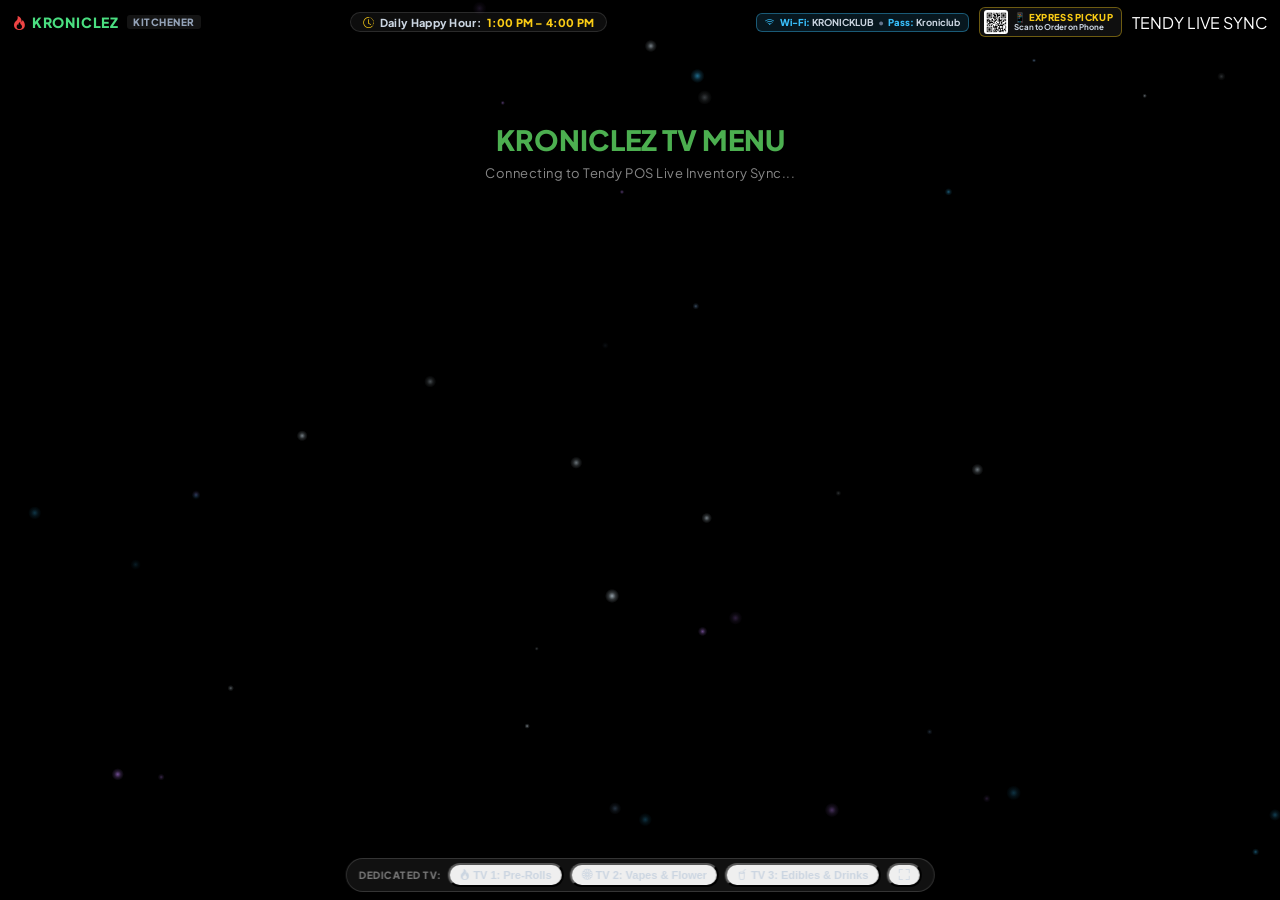
==== commit 9e9fa36a: "Fix staff override portal: enable dynamic species overrides for infused prerolls & edibles, sync 32 " ====
--- a/static/index.html
+++ b/static/index.html
@@ -11,7 +11,7 @@
     <link href="https://fonts.googleapis.com/css2?family=Plus+Jakarta+Sans:wght@500;600;700;800;900&family=JetBrains+Mono:wght@600;700;800&display=swap" rel="stylesheet">
     <link href="https://cdn.jsdelivr.net/npm/bootstrap-icons@1.13.1/font/bootstrap-icons.min.css" rel="stylesheet">
     
-    <link rel="stylesheet" href="/static/tv_menu.css?v=52">
+    <link rel="stylesheet" href="/static/tv_menu.css?v=54">
 </head>
 <body>
     <!-- Ambient Luxury Floating Particles Canvas Background -->
@@ -79,6 +79,6 @@
     </nav>
 
     <!-- Client Script -->
-    <script src="/static/tv_menu.js?v=53"></script>
+    <script src="/static/tv_menu.js?v=54"></script>
 </body>
 </html>
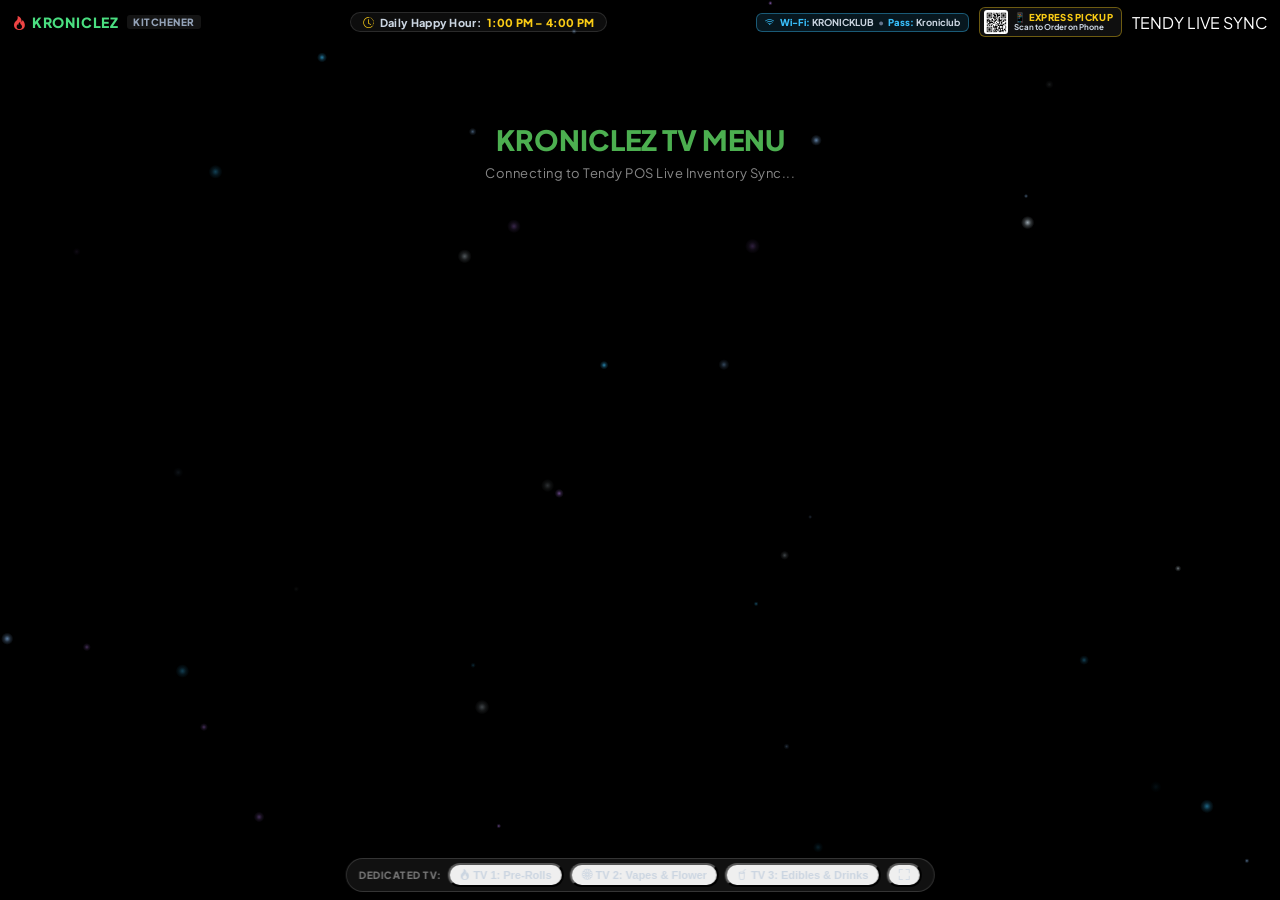
==== commit 23379771: "fix(overrides): resolve new drop display on TV menus, implement exact-match override resolver, dynam" ====
--- a/static/index.html
+++ b/static/index.html
@@ -11,7 +11,7 @@
     <link href="https://fonts.googleapis.com/css2?family=Plus+Jakarta+Sans:wght@500;600;700;800;900&family=JetBrains+Mono:wght@600;700;800&display=swap" rel="stylesheet">
     <link href="https://cdn.jsdelivr.net/npm/bootstrap-icons@1.13.1/font/bootstrap-icons.min.css" rel="stylesheet">
     
-    <link rel="stylesheet" href="/static/tv_menu.css?v=54">
+    <link rel="stylesheet" href="/static/tv_menu.css?v=55">
 </head>
 <body>
     <!-- Ambient Luxury Floating Particles Canvas Background -->
@@ -79,6 +79,6 @@
     </nav>
 
     <!-- Client Script -->
-    <script src="/static/tv_menu.js?v=54"></script>
+    <script src="/static/tv_menu.js?v=55"></script>
 </body>
 </html>
--- a/static/tv_menu.css
+++ b/static/tv_menu.css
@@ -656,6 +656,20 @@
     border: 1px solid rgba(59, 130, 246, 0.5);
 }
 
+.badge-new-drop {
+    font-size: 8px;
+    font-weight: 900;
+    padding: 1px 5px;
+    border-radius: 3px;
+    margin-left: 4px;
+    background: linear-gradient(135deg, #06b6d4, #0891b2);
+    color: #ffffff;
+    letter-spacing: 0.3px;
+    display: inline-block;
+    vertical-align: middle;
+    box-shadow: 0 0 8px rgba(6, 182, 212, 0.45);
+}
+
 .badge-staff-pick {
     font-size: 8px;
     font-weight: 900;
@@ -744,6 +758,37 @@
     color: #fde047 !important;
 }
 
+/* Electric Cyan Row Tint & Neon Cyan Accent Bar for New Drop Items */
+.p-row.row-new-drop, .soft-row.row-new-drop {
+    background: linear-gradient(90deg, rgba(6, 182, 212, 0.20) 0%, rgba(8, 145, 178, 0.04) 100%) !important;
+    border-left: 3.5px solid #06b6d4 !important;
+    border-radius: 3px;
+    padding-left: 4px !important;
+    margin: 1px 0;
+    box-shadow: 0 0 10px rgba(6, 182, 212, 0.22);
+}
+
+.p-row.row-new-drop .p-name, 
+.soft-row.row-new-drop .p-name,
+.container-prerolls .p-row.row-new-drop .p-name {
+    font-weight: 850 !important;
+    color: #ffffff !important;
+    text-shadow: 0 0 6px rgba(6, 182, 212, 0.40);
+    letter-spacing: -0.1px;
+}
+
+.p-row.row-new-drop .p-thc,
+.soft-row.row-new-drop .p-thc {
+    font-weight: 850 !important;
+    color: #67e8f9 !important;
+}
+
+.p-row.row-new-drop .p-price .regular,
+.p-row.row-new-drop .p-price .sale {
+    font-weight: 900 !important;
+    color: #67e8f9 !important;
+}
+
 /* Amber / Gold Row Tint & Accent Bar for Limited Stock Items (Only Few Left) */
 .p-row.row-low-stock, .soft-row.row-low-stock {
     background: linear-gradient(90deg, rgba(245, 158, 11, 0.18) 0%, rgba(217, 119, 6, 0.04) 100%) !important;
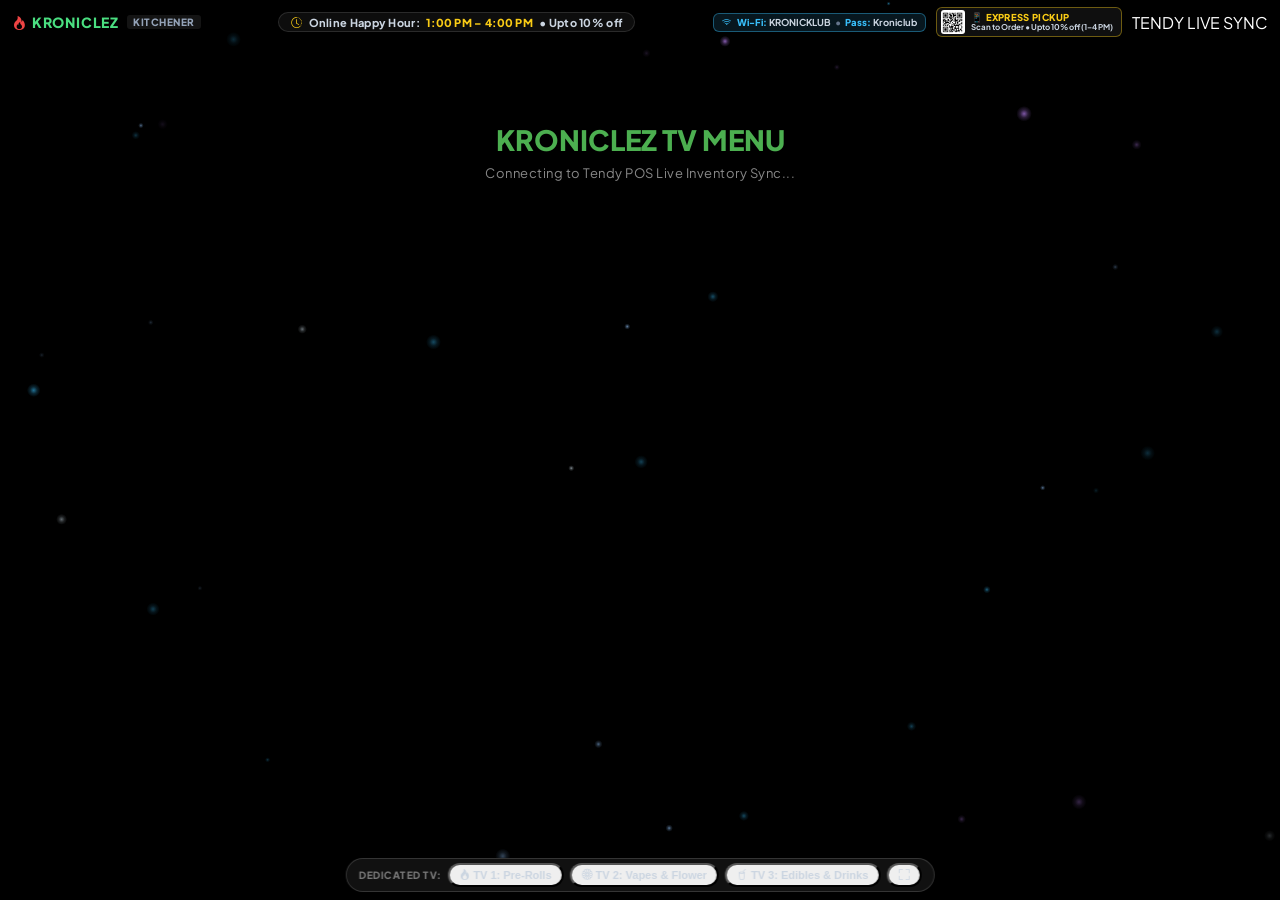
==== commit c01b603f: "Update Happy Hour messaging to online-only Upto 10% off (1PM-4PM) and bump asset version to 57" ====
--- a/static/index.html
+++ b/static/index.html
@@ -26,7 +26,7 @@
 
         <!-- Dynamic Happy Hour Banner -->
         <div id="happyHourBanner" class="happy-hour-pill idle">
-            <i class="bi bi-clock-history" style="color:#facc15;"></i> Daily Happy Hour: <strong>1:00 PM – 4:00 PM</strong>
+            <i class="bi bi-clock-history" style="color:#facc15;"></i> Online Happy Hour: <strong>1:00 PM – 4:00 PM</strong> • Upto 10% off
         </div>
 
         <div class="header-right-deck">
@@ -41,7 +41,7 @@
                 <img src="/static/qr_code.svg" class="qr-img" alt="Scan to Order">
                 <div class="qr-text">
                     <span class="qr-title">📱 EXPRESS PICKUP</span>
-                    <span class="qr-sub">Scan to Order on Phone</span>
+                    <span class="qr-sub">Scan to Order • Upto 10% off (1–4 PM)</span>
                 </div>
             </div>
 
@@ -79,6 +79,6 @@
     </nav>
 
     <!-- Client Script -->
-    <script src="/static/tv_menu.js?v=55"></script>
+    <script src="/static/tv_menu.js?v=57"></script>
 </body>
 </html>
--- a/static/tv_menu.css
+++ b/static/tv_menu.css
@@ -709,6 +709,7 @@
 
 .p-row.row-featured .p-name, 
 .soft-row.row-featured .p-name,
+.soft-row.row-featured .soft-name,
 .container-prerolls .p-row.row-featured .p-name {
     font-weight: 850 !important;
     color: #ffffff !important;
@@ -717,13 +718,16 @@
 }
 
 .p-row.row-featured .p-thc,
-.soft-row.row-featured .p-thc {
+.soft-row.row-featured .p-thc,
+.soft-row.row-featured .soft-thc {
     font-weight: 850 !important;
     color: #fca5a5 !important;
 }
 
 .p-row.row-featured .p-price .sale,
-.p-row.row-featured .p-price .regular {
+.p-row.row-featured .p-price .regular,
+.soft-row.row-featured .p-price .sale,
+.soft-row.row-featured .p-price .regular {
     font-weight: 900 !important;
 }
 
@@ -739,6 +743,7 @@
 
 .p-row.row-staff-pick .p-name, 
 .soft-row.row-staff-pick .p-name,
+.soft-row.row-staff-pick .soft-name,
 .container-prerolls .p-row.row-staff-pick .p-name {
     font-weight: 850 !important;
     color: #ffffff !important;
@@ -747,13 +752,16 @@
 }
 
 .p-row.row-staff-pick .p-thc,
-.soft-row.row-staff-pick .p-thc {
+.soft-row.row-staff-pick .p-thc,
+.soft-row.row-staff-pick .soft-thc {
     font-weight: 850 !important;
     color: #fde047 !important;
 }
 
 .p-row.row-staff-pick .p-price .regular,
-.p-row.row-staff-pick .p-price .sale {
+.p-row.row-staff-pick .p-price .sale,
+.soft-row.row-staff-pick .p-price .regular,
+.soft-row.row-staff-pick .p-price .sale {
     font-weight: 900 !important;
     color: #fde047 !important;
 }
@@ -770,6 +778,7 @@
 
 .p-row.row-new-drop .p-name, 
 .soft-row.row-new-drop .p-name,
+.soft-row.row-new-drop .soft-name,
 .container-prerolls .p-row.row-new-drop .p-name {
     font-weight: 850 !important;
     color: #ffffff !important;
@@ -778,13 +787,16 @@
 }
 
 .p-row.row-new-drop .p-thc,
-.soft-row.row-new-drop .p-thc {
+.soft-row.row-new-drop .p-thc,
+.soft-row.row-new-drop .soft-thc {
     font-weight: 850 !important;
     color: #67e8f9 !important;
 }
 
 .p-row.row-new-drop .p-price .regular,
-.p-row.row-new-drop .p-price .sale {
+.p-row.row-new-drop .p-price .sale,
+.soft-row.row-new-drop .p-price .regular,
+.soft-row.row-new-drop .p-price .sale {
     font-weight: 900 !important;
     color: #67e8f9 !important;
 }
@@ -797,6 +809,17 @@
     padding-left: 4px !important;
     margin: 1px 0;
     box-shadow: 0 0 10px rgba(245, 158, 11, 0.16);
+}
+
+.p-row.row-low-stock .p-name,
+.soft-row.row-low-stock .soft-name,
+.container-prerolls .p-row.row-low-stock .p-name {
+    color: #fef3c7 !important;
+}
+
+.p-row.row-low-stock .p-thc,
+.soft-row.row-low-stock .soft-thc {
+    color: #fde68a !important;
 }
 
 .p-row.row-low-stock .p-name, 
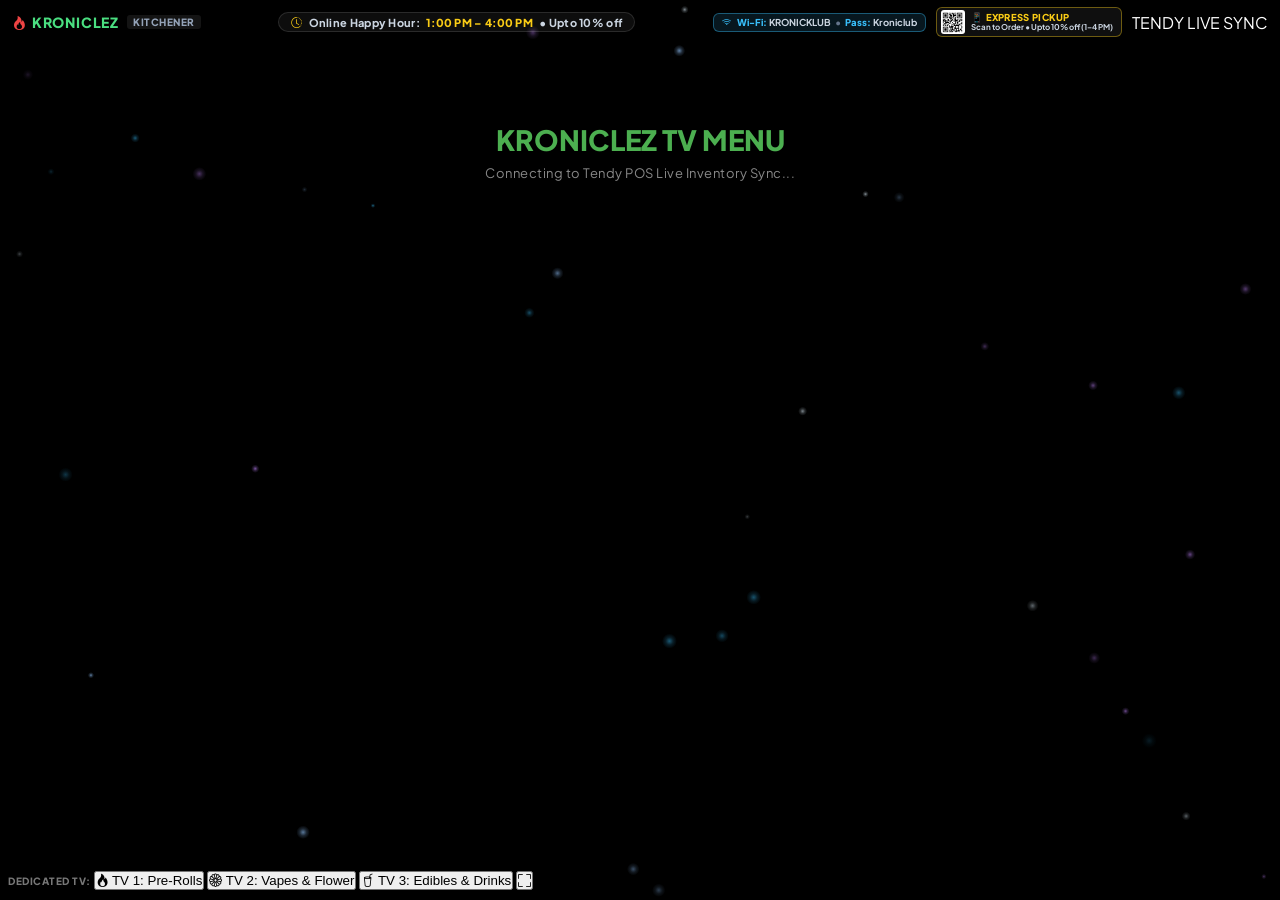
==== commit e7d02e34: "Implement Option B 2-digit sequential product numbering (01, 02...) and bump asset version to 58" ====
--- a/static/index.html
+++ b/static/index.html
@@ -11,7 +11,7 @@
     <link href="https://fonts.googleapis.com/css2?family=Plus+Jakarta+Sans:wght@500;600;700;800;900&family=JetBrains+Mono:wght@600;700;800&display=swap" rel="stylesheet">
     <link href="https://cdn.jsdelivr.net/npm/bootstrap-icons@1.13.1/font/bootstrap-icons.min.css" rel="stylesheet">
     
-    <link rel="stylesheet" href="/static/tv_menu.css?v=55">
+    <link rel="stylesheet" href="/static/tv_menu.css?v=58">
 </head>
 <body>
     <!-- Ambient Luxury Floating Particles Canvas Background -->
@@ -79,6 +79,6 @@
     </nav>
 
     <!-- Client Script -->
-    <script src="/static/tv_menu.js?v=57"></script>
+    <script src="/static/tv_menu.js?v=58"></script>
 </body>
 </html>
--- a/static/tv_menu.css
+++ b/static/tv_menu.css
@@ -877,6 +877,22 @@
     margin-top: 1px;
     font-family: 'JetBrains Mono', monospace;
     opacity: 0.8;
+/* Product Sequential Number Badge (Option B) */
+.badge-num {
+    font-family: 'JetBrains Mono', monospace;
+    font-size: 8.5px;
+    font-weight: 850;
+    padding: 1px 4px;
+    border-radius: 3px;
+    margin-right: 4px;
+    background: rgba(255, 255, 255, 0.08);
+    color: #fde047;
+    border: 1px solid rgba(250, 204, 21, 0.4);
+    display: inline-block;
+    letter-spacing: 0.2px;
+    vertical-align: middle;
+    text-shadow: 0 0 3px rgba(250, 204, 21, 0.25);
+    flex-shrink: 0;
 }
 
 /* Strain Badges */
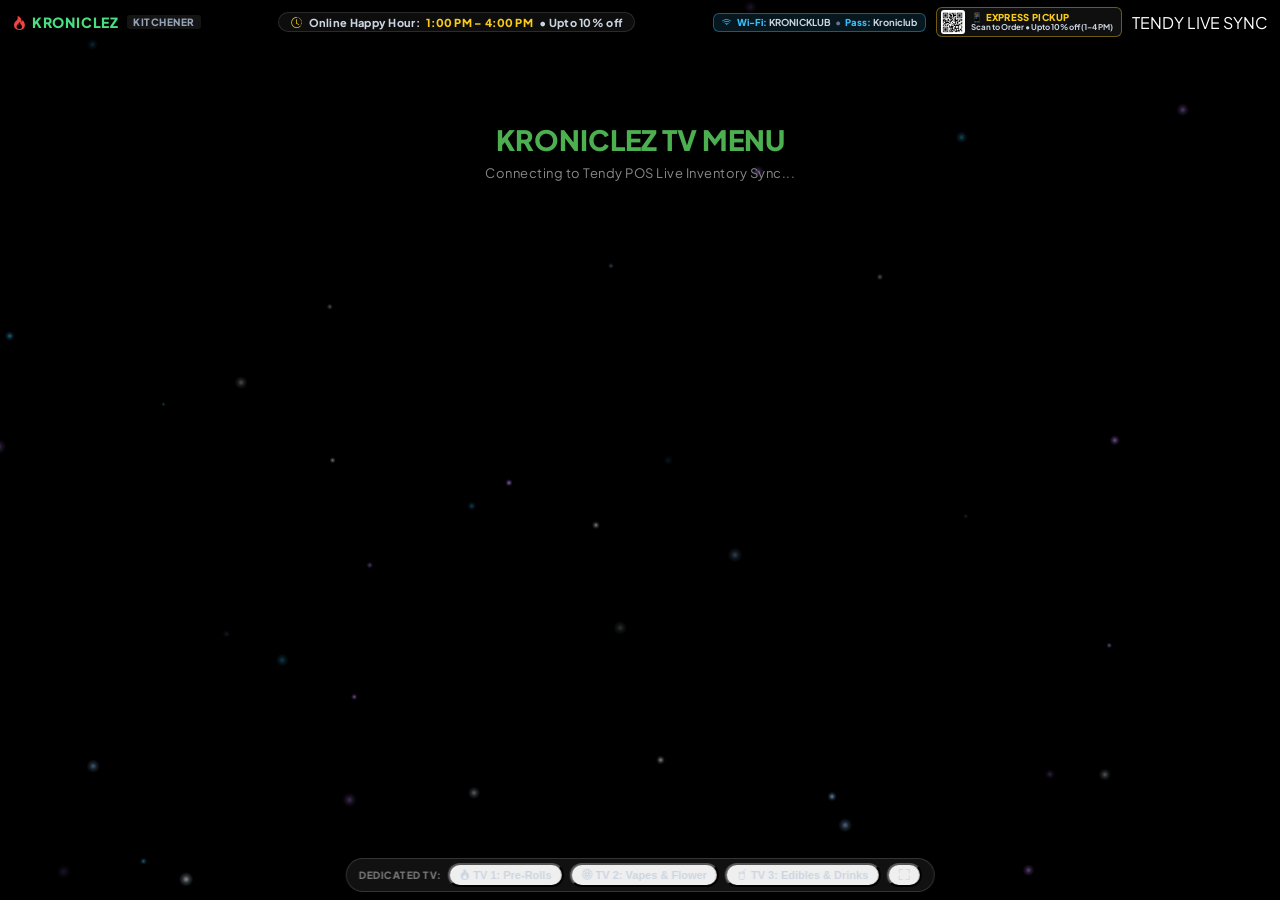
==== commit 3017dc77: "Implement per-category numbering (01, 02, 03... per category) and bump asset version to 59" ====
--- a/static/index.html
+++ b/static/index.html
@@ -11,7 +11,7 @@
     <link href="https://fonts.googleapis.com/css2?family=Plus+Jakarta+Sans:wght@500;600;700;800;900&family=JetBrains+Mono:wght@600;700;800&display=swap" rel="stylesheet">
     <link href="https://cdn.jsdelivr.net/npm/bootstrap-icons@1.13.1/font/bootstrap-icons.min.css" rel="stylesheet">
     
-    <link rel="stylesheet" href="/static/tv_menu.css?v=58">
+    <link rel="stylesheet" href="/static/tv_menu.css?v=59">
 </head>
 <body>
     <!-- Ambient Luxury Floating Particles Canvas Background -->
@@ -79,6 +79,6 @@
     </nav>
 
     <!-- Client Script -->
-    <script src="/static/tv_menu.js?v=58"></script>
+    <script src="/static/tv_menu.js?v=59"></script>
 </body>
 </html>
--- a/static/tv_menu.css
+++ b/static/tv_menu.css
@@ -877,22 +877,26 @@
     margin-top: 1px;
     font-family: 'JetBrains Mono', monospace;
     opacity: 0.8;
-/* Product Sequential Number Badge (Option B) */
+}
+
+/* Product Sequential Number Badge (Option B - Per Category) */
 .badge-num {
     font-family: 'JetBrains Mono', monospace;
-    font-size: 8.5px;
-    font-weight: 850;
-    padding: 1px 4px;
-    border-radius: 3px;
-    margin-right: 4px;
-    background: rgba(255, 255, 255, 0.08);
-    color: #fde047;
-    border: 1px solid rgba(250, 204, 21, 0.4);
+    font-size: 11px;
+    font-weight: 900;
+    padding: 1.5px 5.5px;
+    border-radius: 4px;
+    margin-right: 6px;
+    background: rgba(34, 211, 238, 0.2);
+    color: #38bdf8;
+    border: 1.5px solid rgba(56, 189, 248, 0.65);
     display: inline-block;
-    letter-spacing: 0.2px;
+    letter-spacing: 0.4px;
     vertical-align: middle;
-    text-shadow: 0 0 3px rgba(250, 204, 21, 0.25);
+    text-shadow: 0 0 5px rgba(56, 189, 248, 0.4);
+    box-shadow: 0 1px 4px rgba(0, 0, 0, 0.4);
     flex-shrink: 0;
+    line-height: 1.1;
 }
 
 /* Strain Badges */
